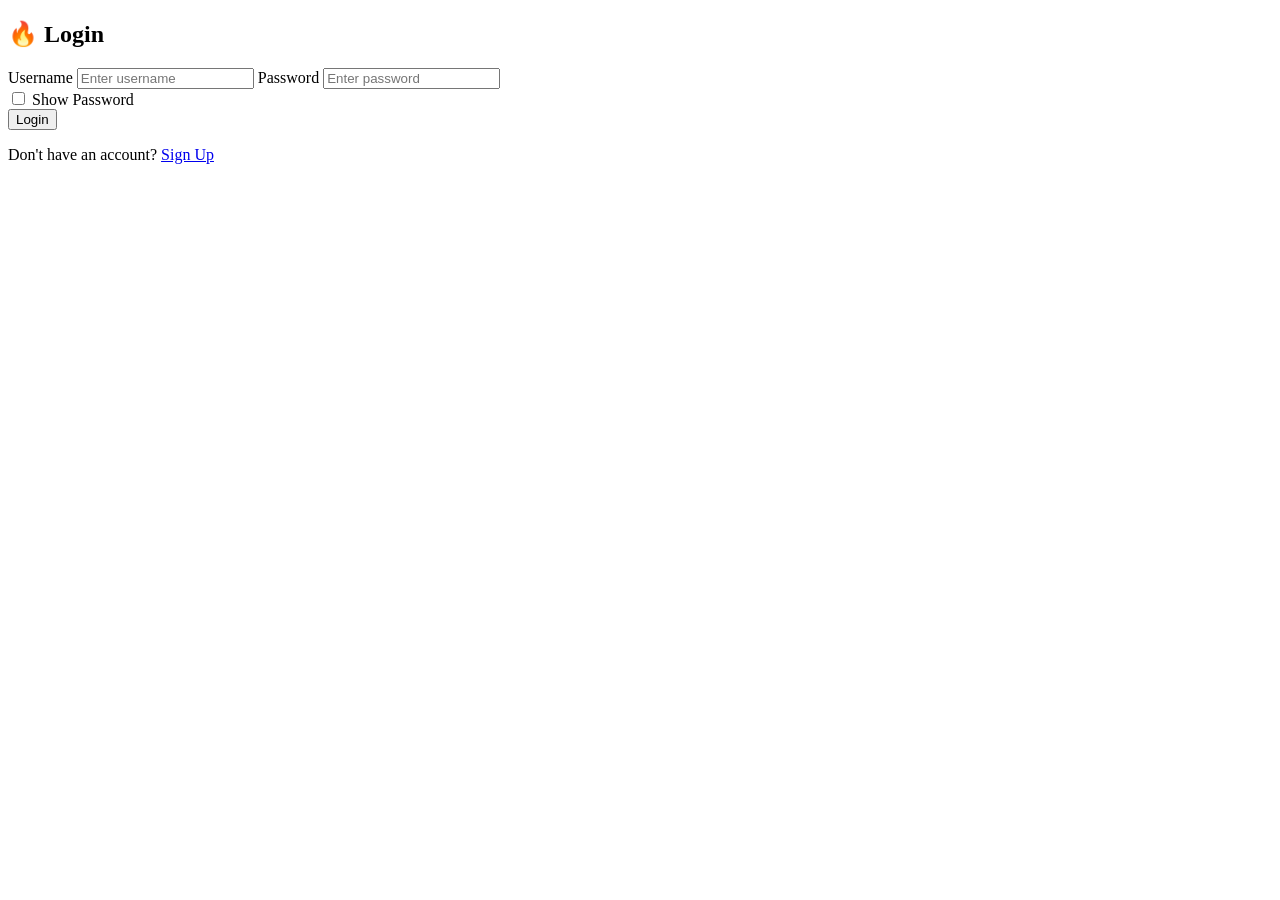
==== Login.html @ eb0e2eae "Website folder" ====
<!DOCTYPE html><html lang="en">
<head>
    <meta charset="UTF-8">
    <meta name="viewport" content="width=device-width, initial-scale=1.0"><title>Fire Login System</title>

<link rel="stylesheet" href="login_style.css">

</head><body><div class="form-container">

    <h2 id="formTitle">🔥 Login</h2>

    <form id="authForm">

        <label for="username">Username</label>
        <input type="text" id="username" placeholder="Enter username" required>

        <label for="password">Password</label>
        <input type="password" id="password" placeholder="Enter password" required>

        <!-- SHOW PASSWORD -->
        <div class="show-password" id="showPasswordContainer">
            <input type="checkbox" id="showPassword"
            onclick="togglePasswordVisibility()">
            <label for="showPassword">Show Password</label>
        </div>

        <!-- CONFIRM PASSWORD -->
        <label for="confirmPassword" id="confirmPasswordLabel"
        style="display:none;">Confirm Password</label>

        <input type="password" id="confirmPassword"
        placeholder="Confirm password" style="display:none;">

        <p id="passwordMatchMessage"
        style="font-size:14px; display:none;"></p>

        <button type="button" onclick="handleSubmit()" id="submitButton">
            Login
        </button>

        <p id="errorMessage"></p>

        <p id="toggleText">
            Don't have an account?
            <a href="#" onclick="toggleForm(); return false;">Sign Up</a>
        </p>

    </form>

</div>

<script>

    let isLogin = true;

    // DEFAULT LOGIN ACCOUNT
    const DEFAULT_USERNAME = "Francis";
    const DEFAULT_PASSWORD = "Franss#20";

    // TOGGLE LOGIN AND SIGN UP
    function toggleForm() {

        const formTitle = document.getElementById("formTitle");
        const confirmPassword = document.getElementById("confirmPassword");
        const confirmPasswordLabel = document.getElementById("confirmPasswordLabel");
        const submitButton = document.getElementById("submitButton");
        const toggleText = document.getElementById("toggleText");
        const showPasswordContainer = document.getElementById("showPasswordContainer");

        document.getElementById("authForm").reset();

        document.getElementById("errorMessage").textContent = "";
        document.getElementById("passwordMatchMessage").style.display = "none";

        if (isLogin) {

            formTitle.textContent = "🔥 Sign Up";

            confirmPassword.style.display = "block";
            confirmPasswordLabel.style.display = "block";

            submitButton.textContent = "Sign Up";

            showPasswordContainer.style.visibility = "hidden";

            toggleText.innerHTML =
            'Already have an account? <a href="#" onclick="toggleForm(); return false;">Login</a>';

            isLogin = false;

        } else {

            formTitle.textContent = "🔥 Login";

            confirmPassword.style.display = "none";
            confirmPasswordLabel.style.display = "none";

            submitButton.textContent = "Login";

            showPasswordContainer.style.visibility = "visible";

            toggleText.innerHTML =
            'Don\'t have an account? <a href="#" onclick="toggleForm(); return false;">Sign Up</a>';

            isLogin = true;
        }
    }

    // LOGIN AND SIGN UP FUNCTION
    function handleSubmit() {

        const username = document.getElementById("username").value.trim();
        const password = document.getElementById("password").value;
        const errorMessage = document.getElementById("errorMessage");

        errorMessage.textContent = "";

        if (isLogin) {

            // CHECK DEFAULT ACCOUNT
            if (
                username === DEFAULT_USERNAME &&
                password === DEFAULT_PASSWORD
            ) {

                alert("🔥 Welcome Francis! Successfully logged in!");

                window.location.href = "index.html";

            } else {

                errorMessage.textContent = "Invalid username or password!";

            }

        } else {

            const confirmPassword =
            document.getElementById("confirmPassword").value;

            if (username === "" || password === "") {

                errorMessage.textContent = "Please fill out all fields.";

            } else if (password !== confirmPassword) {

                errorMessage.textContent = "Passwords do not match!";

            } else {

                alert("Account created successfully!");

                document.getElementById("authForm").reset();

                toggleForm();
            }
        }
    }

    // SHOW PASSWORD
    function togglePasswordVisibility() {

        const passwordField = document.getElementById("password");

        if (passwordField.type === "password") {

            passwordField.type = "text";

        } else {

            passwordField.type = "password";
        }
    }

    // PASSWORD MATCH CHECKER
    document.getElementById("confirmPassword")
    .addEventListener("input", checkPasswordMatch);

    function checkPasswordMatch() {

        const password = document.getElementById("password").value;

        const confirmPassword =
        document.getElementById("confirmPassword").value;

        const message =
        document.getElementById("passwordMatchMessage");

        if (confirmPassword === "") {

            message.style.display = "none";

        } else if (confirmPassword === password) {

            message.textContent = "✓ Passwords match";
            message.style.color = "#ffcc00";
            message.style.display = "block";

        } else {

            message.textContent = "✗ Passwords do not match";
            message.style.color = "#ff4444";
            message.style.display = "block";
        }
    }

</script>

</body>
</html>
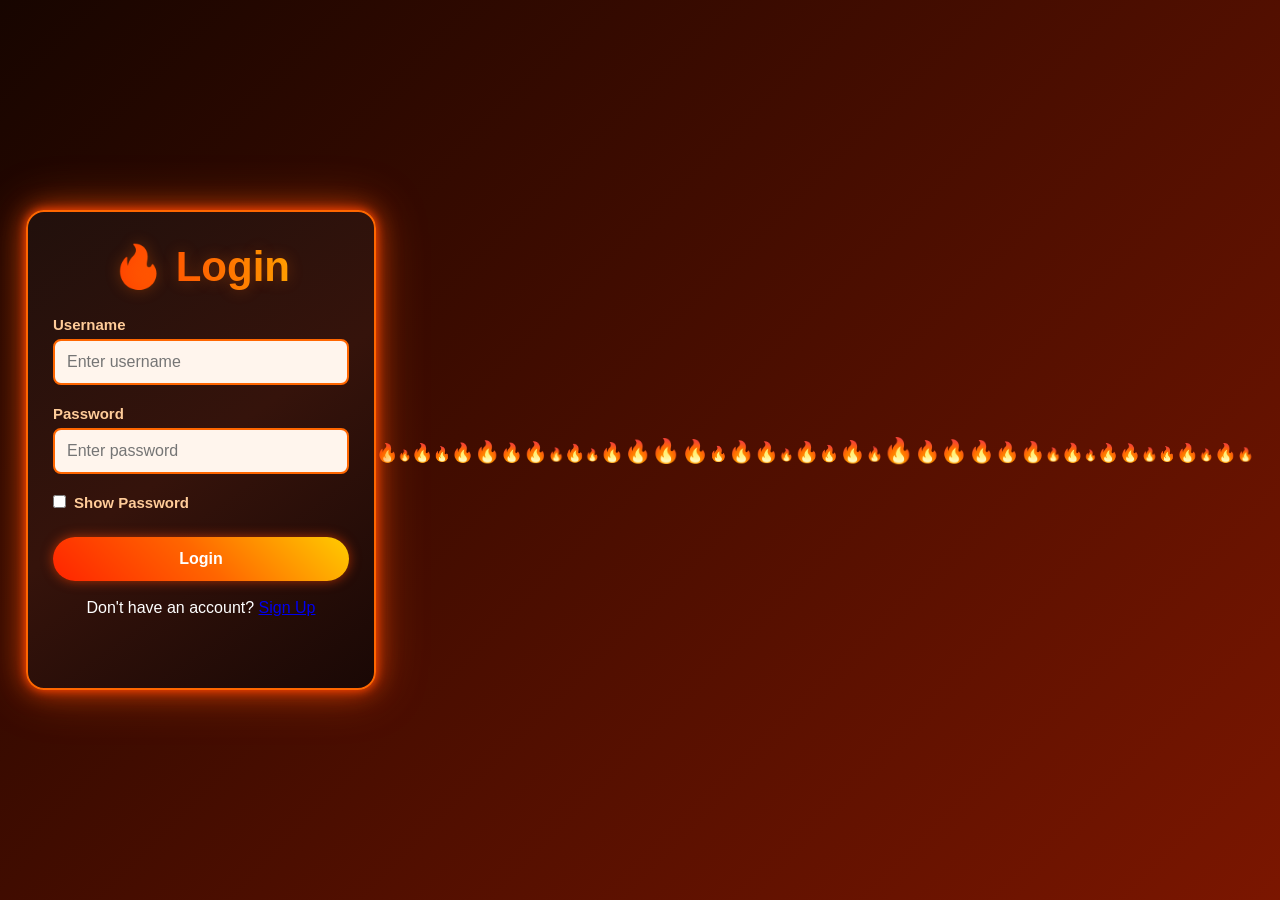
==== commit f2cd6d86: "Add stylesheet and script to Login.html Added stylesheet and script references to the head section." ====
--- a/Login.html
+++ b/Login.html
@@ -1,5 +1,8 @@
 <!DOCTYPE html><html lang="en">
-<head>
+<link rel="stylesheet" href="Login_style.css">
+
+<script src="script.js" defer></script>
+    <head>
     <meta charset="UTF-8">
     <meta name="viewport" content="width=device-width, initial-scale=1.0"><title>Fire Login System</title>
 
@@ -207,4 +210,4 @@
 </script>
 
 </body>
-</html>+</html>
--- a/Login_style.css
+++ b/Login_style.css
@@ -0,0 +1,263 @@
+/* ==================================
+🔥 FIRE LOGIN PAGE THEME
+================================== */
+
+/* BASIC RESET */
+
+* {
+  margin: 0;
+  padding: 0;
+  box-sizing: border-box;
+  }
+
+/* BODY STYLING */
+body {
+font-family: 'Trebuchet MS', sans-serif;
+display: flex;
+justify-content: center;
+align-items: center;
+min-height: 100vh;
+padding: 15px;
+
+background: linear-gradient(
+    135deg,
+    #170500,
+    #7b1600,
+    #ff2400,
+    #ff6600,
+    #ffcc00
+);
+
+background-size: 400% 400%;
+animation: fireBackground 10s ease infinite;
+
+color: #ffffff;
+
+}
+
+/* FIRE BACKGROUND ANIMATION */
+@keyframes fireBackground {
+0% {
+background-position: 0% 50%;
+}
+
+50% {
+    background-position: 100% 50%;
+}
+
+100% {
+    background-position: 0% 50%;
+}
+
+}
+
+/* FORM CONTAINER */
+.form-container {
+width: 350px;
+min-height: 480px;
+padding: 30px 25px;
+
+background: linear-gradient(
+    145deg,
+    #21100c,
+    #35130b,
+    #1a0805
+);
+
+border: 2px solid #ff6600;
+border-radius: 18px;
+
+box-shadow:
+    0 0 10px #ff4500,
+    0 0 25px rgba(255, 69, 0, 0.7),
+    0 0 50px rgba(255, 102, 0, 0.4);
+
+text-align: center;
+color: #ffffff;
+
+position: relative;
+z-index: 1;
+
+animation: formEntrance 1s ease;
+
+}
+
+/* FORM ENTRANCE ANIMATION */
+@keyframes formEntrance {
+from {
+opacity: 0;
+transform: translateY(40px) scale(0.95);
+}
+
+to {
+    opacity: 1;
+    transform: translateY(0) scale(1);
+}
+
+}
+
+/* HEADING */
+.form-container h2 {
+margin-bottom: 25px;
+
+font-size: 42px;
+font-weight: bold;
+
+background: linear-gradient(
+    90deg,
+    #ff2400,
+    #ff6600,
+    #ffcc00
+);
+
+-webkit-background-clip: text;
+-webkit-text-fill-color: transparent;
+
+text-shadow: 0 0 15px rgba(255, 102, 0, 0.3);
+
+}
+
+/* LABEL */
+label {
+display: block;
+text-align: left;
+
+margin: 8px 0 6px;
+
+color: #ffcc99;
+font-size: 15px;
+font-weight: bold;
+
+}
+
+/* INPUT FIELDS */
+input[type="text"],
+input[type="password"] {
+width: 100%;
+padding: 12px;
+
+margin-bottom: 12px;
+
+background: #fff5ed;
+color: #28100a;
+
+border: 2px solid #ff6600;
+border-radius: 8px;
+
+outline: none;
+font-size: 16px;
+
+transition: 0.3s;
+
+}
+
+/* INPUT FOCUS */
+input[type="text"]:focus,
+input[type="password"]:focus {
+border-color: #ffcc00;
+
+box-shadow:
+    0 0 8px #ff6600,
+    0 0 15px rgba(255, 204, 0, 0.5);
+
+transform: scale(1.02);
+
+}
+
+/* FIRE BUTTON */
+button {
+width: 100%;
+padding: 13px;
+
+background: linear-gradient(
+    45deg,
+    #ff2400,
+    #ff6600,
+    #ffcc00
+);
+
+color: #ffffff;
+
+border: none;
+border-radius: 25px;
+
+cursor: pointer;
+
+font-size: 16px;
+font-weight: bold;
+font-family: 'Trebuchet MS', sans-serif;
+
+margin: 8px 0;
+
+transition: 0.4s;
+
+box-shadow: 0 0 12px rgba(255, 69, 0, 0.6);
+
+}
+
+/* BUTTON HOVER */
+button:hover {
+transform: translateY(-3px) scale(1.03);
+
+box-shadow:
+    0 0 15px #ff4500,
+    0 0 30px #ff6600;
+
+background: linear-gradient(
+    45deg,
+    #ffcc00,
+    #ff6600,
+    #ff2400
+);
+
+}
+
+/* BUTTON CLICK */
+button:active {
+transform: scale(0.96);
+}
+
+/* ERROR MESSAGE */
+#errorMessage {
+color: #ffcc00;
+margin-top: 10px;
+font-size: 14px;
+}
+
+/* SHOW PASSWORD */
+.show-password {
+display: flex;
+align-items: center;
+
+margin-top: 0;
+margin-bottom: 12px;
+
+font-size: 14px;
+color: #ffcc99;
+
+}
+
+.show-password input[type="checkbox"] {
+margin-right: 8px;
+accent-color: #ff6600;
+}
+
+/* MOBILE RESPONSIVE */
+@media screen and (max-width: 400px) {
+
+.form-container {
+    width: 100%;
+    max-width: 350px;
+    padding: 25px 18px;
+}
+
+.form-container h2 {
+    font-size: 35px;
+}
+
+input[type="text"],
+input[type="password"] {
+    font-size: 14px;
+}
+
+}
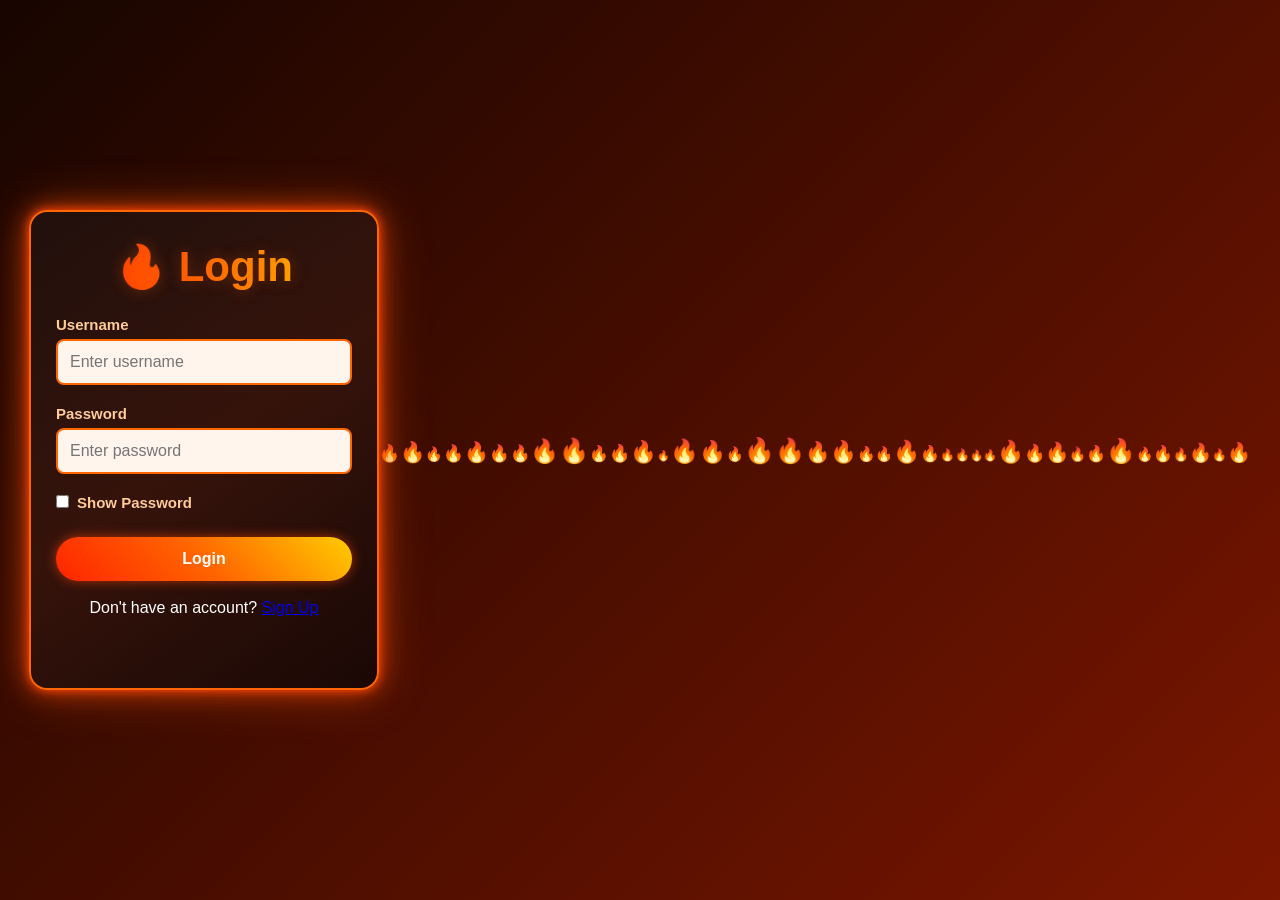
==== commit 26a60ef1: "Refactor Login.html structure and elements" ====
--- a/Login.html
+++ b/Login.html
@@ -1,43 +1,53 @@
-<!DOCTYPE html><html lang="en">
-<link rel="stylesheet" href="Login_style.css">
+<!DOCTYPE html>
+<html lang="en">
+<head>
+    <meta charset="UTF-8">
+    <meta name="viewport" content="width=device-width, initial-scale=1.0">
 
-<script src="script.js" defer></script>
-    <head>
-    <meta charset="UTF-8">
-    <meta name="viewport" content="width=device-width, initial-scale=1.0"><title>Fire Login System</title>
+    <title>Fire Login System</title>
 
-<link rel="stylesheet" href="login_style.css">
+    <!-- CSS CONNECTION -->
+    <link rel="stylesheet" href="Login_style.css">
 
-</head><body><div class="form-container">
+    <!-- JAVASCRIPT CONNECTION -->
+    <script src="script.js" defer></script>
+</head>
+
+<body>
+
+<div class="form-container">
 
     <h2 id="formTitle">🔥 Login</h2>
 
     <form id="authForm">
 
         <label for="username">Username</label>
-        <input type="text" id="username" placeholder="Enter username" required>
+        <input type="text" id="username"
+               placeholder="Enter username" required>
 
         <label for="password">Password</label>
-        <input type="password" id="password" placeholder="Enter password" required>
+        <input type="password" id="password"
+               placeholder="Enter password" required>
 
-        <!-- SHOW PASSWORD -->
         <div class="show-password" id="showPasswordContainer">
             <input type="checkbox" id="showPassword"
-            onclick="togglePasswordVisibility()">
+                   onclick="togglePasswordVisibility()">
             <label for="showPassword">Show Password</label>
         </div>
 
-        <!-- CONFIRM PASSWORD -->
-        <label for="confirmPassword" id="confirmPasswordLabel"
-        style="display:none;">Confirm Password</label>
+        <label for="confirmPassword"
+               id="confirmPasswordLabel" style="display:none;">
+            Confirm Password
+        </label>
 
         <input type="password" id="confirmPassword"
-        placeholder="Confirm password" style="display:none;">
+               placeholder="Confirm password"
+               style="display:none;">
 
         <p id="passwordMatchMessage"
-        style="font-size:14px; display:none;"></p>
+           style="font-size:14px; display:none;"></p>
 
-        <button type="button" onclick="handleSubmit()" id="submitButton">
+        <button type="submit" id="submitButton">
             Login
         </button>
 
@@ -45,169 +55,14 @@
 
         <p id="toggleText">
             Don't have an account?
-            <a href="#" onclick="toggleForm(); return false;">Sign Up</a>
+            <a href="#" onclick="toggleForm(); return false;">
+                Sign Up
+            </a>
         </p>
 
     </form>
 
 </div>
 
-<script>
-
-    let isLogin = true;
-
-    // DEFAULT LOGIN ACCOUNT
-    const DEFAULT_USERNAME = "Francis";
-    const DEFAULT_PASSWORD = "Franss#20";
-
-    // TOGGLE LOGIN AND SIGN UP
-    function toggleForm() {
-
-        const formTitle = document.getElementById("formTitle");
-        const confirmPassword = document.getElementById("confirmPassword");
-        const confirmPasswordLabel = document.getElementById("confirmPasswordLabel");
-        const submitButton = document.getElementById("submitButton");
-        const toggleText = document.getElementById("toggleText");
-        const showPasswordContainer = document.getElementById("showPasswordContainer");
-
-        document.getElementById("authForm").reset();
-
-        document.getElementById("errorMessage").textContent = "";
-        document.getElementById("passwordMatchMessage").style.display = "none";
-
-        if (isLogin) {
-
-            formTitle.textContent = "🔥 Sign Up";
-
-            confirmPassword.style.display = "block";
-            confirmPasswordLabel.style.display = "block";
-
-            submitButton.textContent = "Sign Up";
-
-            showPasswordContainer.style.visibility = "hidden";
-
-            toggleText.innerHTML =
-            'Already have an account? <a href="#" onclick="toggleForm(); return false;">Login</a>';
-
-            isLogin = false;
-
-        } else {
-
-            formTitle.textContent = "🔥 Login";
-
-            confirmPassword.style.display = "none";
-            confirmPasswordLabel.style.display = "none";
-
-            submitButton.textContent = "Login";
-
-            showPasswordContainer.style.visibility = "visible";
-
-            toggleText.innerHTML =
-            'Don\'t have an account? <a href="#" onclick="toggleForm(); return false;">Sign Up</a>';
-
-            isLogin = true;
-        }
-    }
-
-    // LOGIN AND SIGN UP FUNCTION
-    function handleSubmit() {
-
-        const username = document.getElementById("username").value.trim();
-        const password = document.getElementById("password").value;
-        const errorMessage = document.getElementById("errorMessage");
-
-        errorMessage.textContent = "";
-
-        if (isLogin) {
-
-            // CHECK DEFAULT ACCOUNT
-            if (
-                username === DEFAULT_USERNAME &&
-                password === DEFAULT_PASSWORD
-            ) {
-
-                alert("🔥 Welcome Francis! Successfully logged in!");
-
-                window.location.href = "index.html";
-
-            } else {
-
-                errorMessage.textContent = "Invalid username or password!";
-
-            }
-
-        } else {
-
-            const confirmPassword =
-            document.getElementById("confirmPassword").value;
-
-            if (username === "" || password === "") {
-
-                errorMessage.textContent = "Please fill out all fields.";
-
-            } else if (password !== confirmPassword) {
-
-                errorMessage.textContent = "Passwords do not match!";
-
-            } else {
-
-                alert("Account created successfully!");
-
-                document.getElementById("authForm").reset();
-
-                toggleForm();
-            }
-        }
-    }
-
-    // SHOW PASSWORD
-    function togglePasswordVisibility() {
-
-        const passwordField = document.getElementById("password");
-
-        if (passwordField.type === "password") {
-
-            passwordField.type = "text";
-
-        } else {
-
-            passwordField.type = "password";
-        }
-    }
-
-    // PASSWORD MATCH CHECKER
-    document.getElementById("confirmPassword")
-    .addEventListener("input", checkPasswordMatch);
-
-    function checkPasswordMatch() {
-
-        const password = document.getElementById("password").value;
-
-        const confirmPassword =
-        document.getElementById("confirmPassword").value;
-
-        const message =
-        document.getElementById("passwordMatchMessage");
-
-        if (confirmPassword === "") {
-
-            message.style.display = "none";
-
-        } else if (confirmPassword === password) {
-
-            message.textContent = "✓ Passwords match";
-            message.style.color = "#ffcc00";
-            message.style.display = "block";
-
-        } else {
-
-            message.textContent = "✗ Passwords do not match";
-            message.style.color = "#ff4444";
-            message.style.display = "block";
-        }
-    }
-
-</script>
-
 </body>
 </html>
